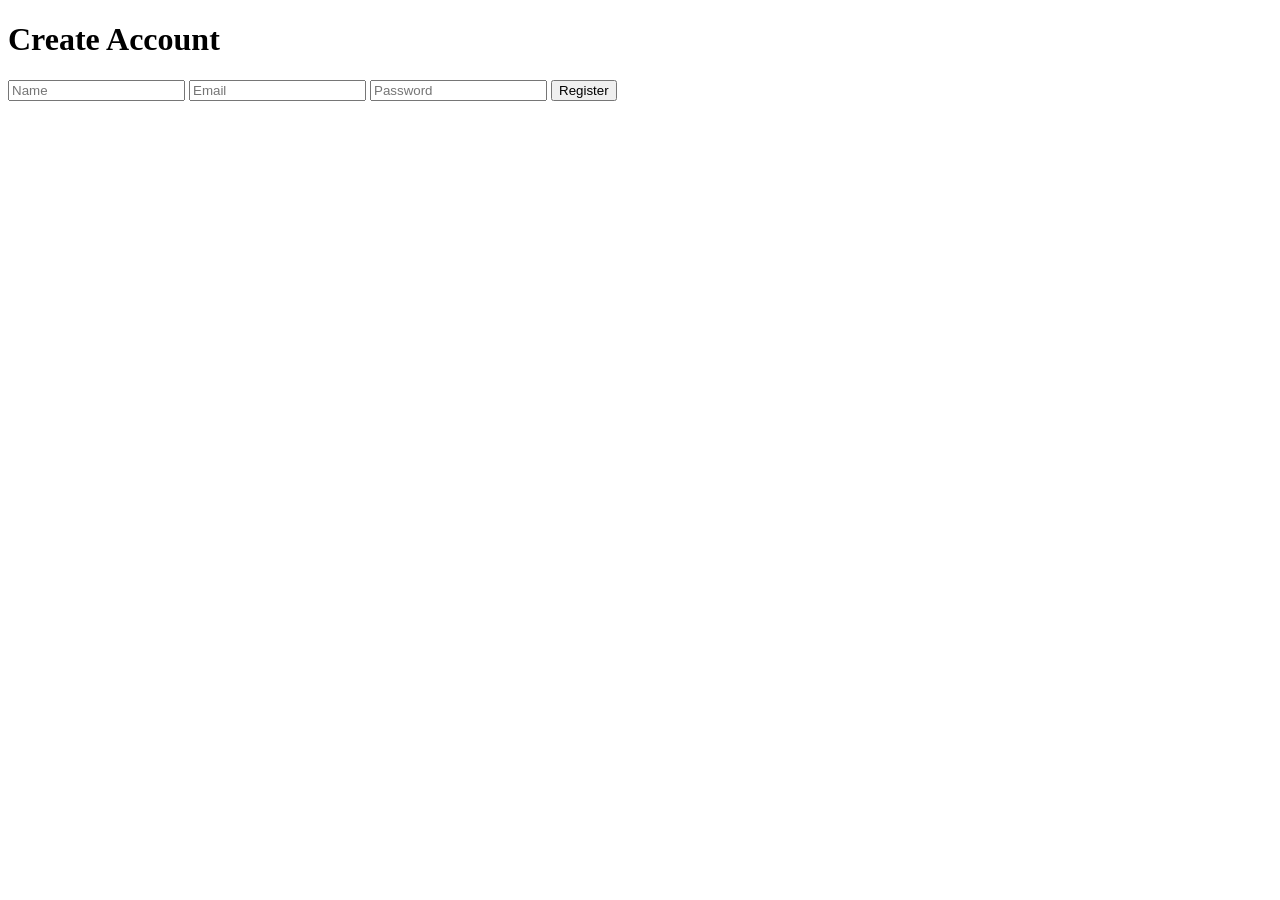
==== frontend/register.html @ 0741b981 "Add CORS middleware, implement registration form, and create initial frontend files" ====
<!DOCTYPE html>
<html lang="en">
<head>
  <meta charset="UTF-8">
  <meta name="viewport" content="width=device-width, initial-scale=1.0">
  <title>Register - Samaritan</title>
</head>
<body>

  <h1>Create Account</h1>

  <form id="register-form">
    <input type="text" id="name" placeholder="Name" required>
    <input type="email" id="email" placeholder="Email" required>
    <input type="password" id="password" placeholder="Password" required>

    <button type="submit">Register</button>
  </form>

  <p id="message"></p>

  <script src="js/auth.js"></script>
  
</body>
</html>
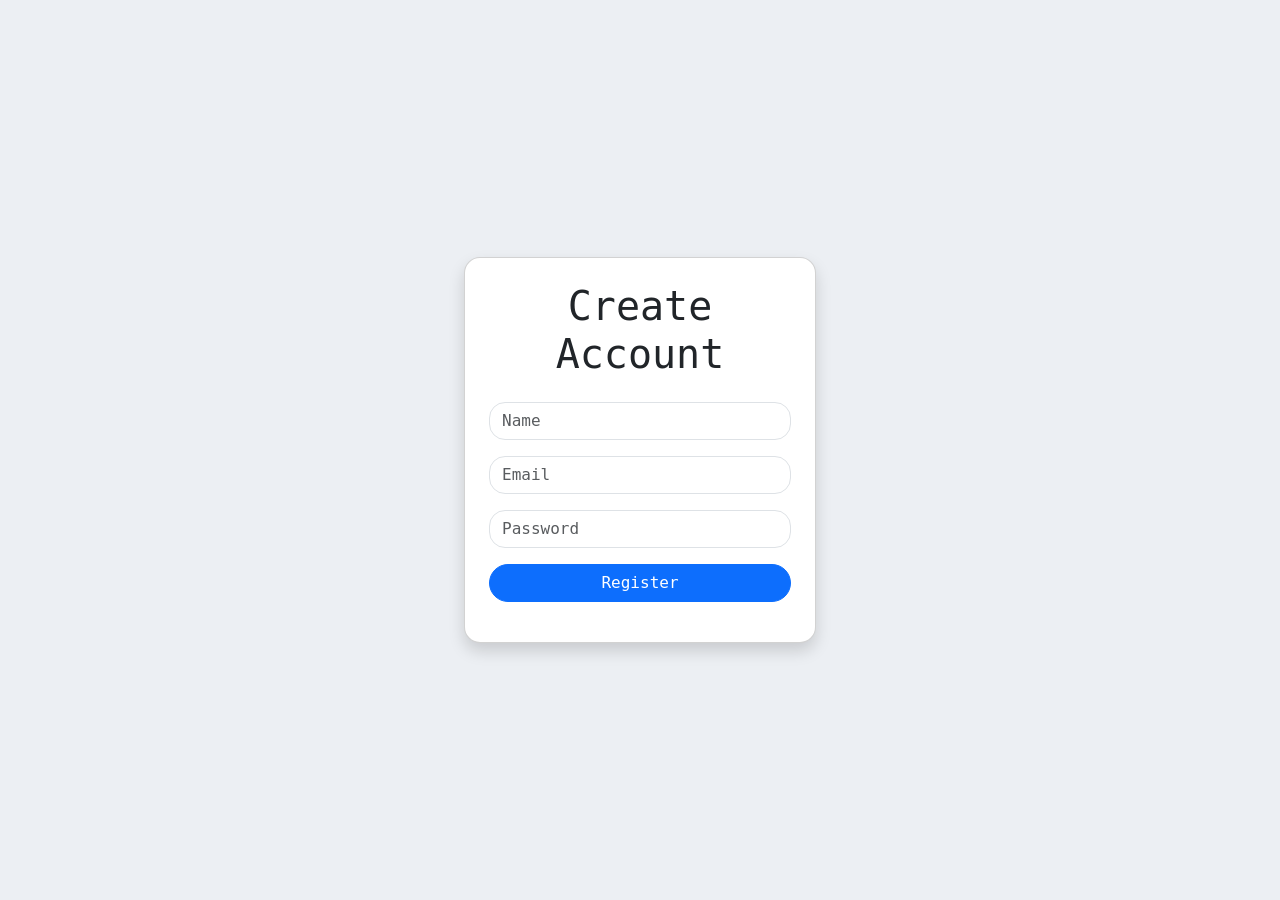
==== commit 0784e276: "Implement login and registration forms with Bootstrap styling, add user authentication logic, and cr" ====
--- a/frontend/register.html
+++ b/frontend/register.html
@@ -4,20 +4,36 @@
   <meta charset="UTF-8">
   <meta name="viewport" content="width=device-width, initial-scale=1.0">
   <title>Register - Samaritan</title>
+
+  <link href="https://cdn.jsdelivr.net/npm/bootstrap@5.3.8/dist/css/bootstrap.min.css" rel="stylesheet" integrity="sha384-sRIl4kxILFvY47J16cr9ZwB07vP4J8+LH7qKQnuqkuIAvNWLzeN8tE5YBujZqJLB" crossorigin="anonymous">
+  <link rel="stylesheet" href="css/styles.css">
 </head>
-<body>
 
-  <h1>Create Account</h1>
+<body style="background-color: #eceff3;">
 
-  <form id="register-form">
-    <input type="text" id="name" placeholder="Name" required>
-    <input type="email" id="email" placeholder="Email" required>
-    <input type="password" id="password" placeholder="Password" required>
+  <div class="container d-flex justify-content-center align-items-center min-vh-100">
+    <div class="card rounded-4 shadow p-4" style="width: 22rem;">
+      <h1 class="text-center mb-4">Create Account</h1>
+    
+      <form id="register-form">
+        <div class="mb-3">
+          <input class="form-control rounded-4" type="text" id="name" placeholder="Name" required>
+        </div>
+        <div class="mb-3">
+          <input class="form-control rounded-4" type="email" id="email" placeholder="Email" required>
+        </div>
 
-    <button type="submit">Register</button>
-  </form>
-
-  <p id="message"></p>
+        <div class="mb-3">
+          <input class="form-control rounded-4" type="password" id="password" placeholder="Password" required>
+        </div>
+    
+        <button type="submit" class="btn btn-primary rounded-pill w-100">Register</button>
+      </form>
+    
+      <p id="message"></p>
+    </div>
+    
+  </div>
 
   <script src="js/auth.js"></script>
   
--- a/frontend/css/styles.css
+++ b/frontend/css/styles.css
@@ -0,0 +1,3 @@
+body {
+  font-family: 'JetBrains Mono', monospace;
+}
